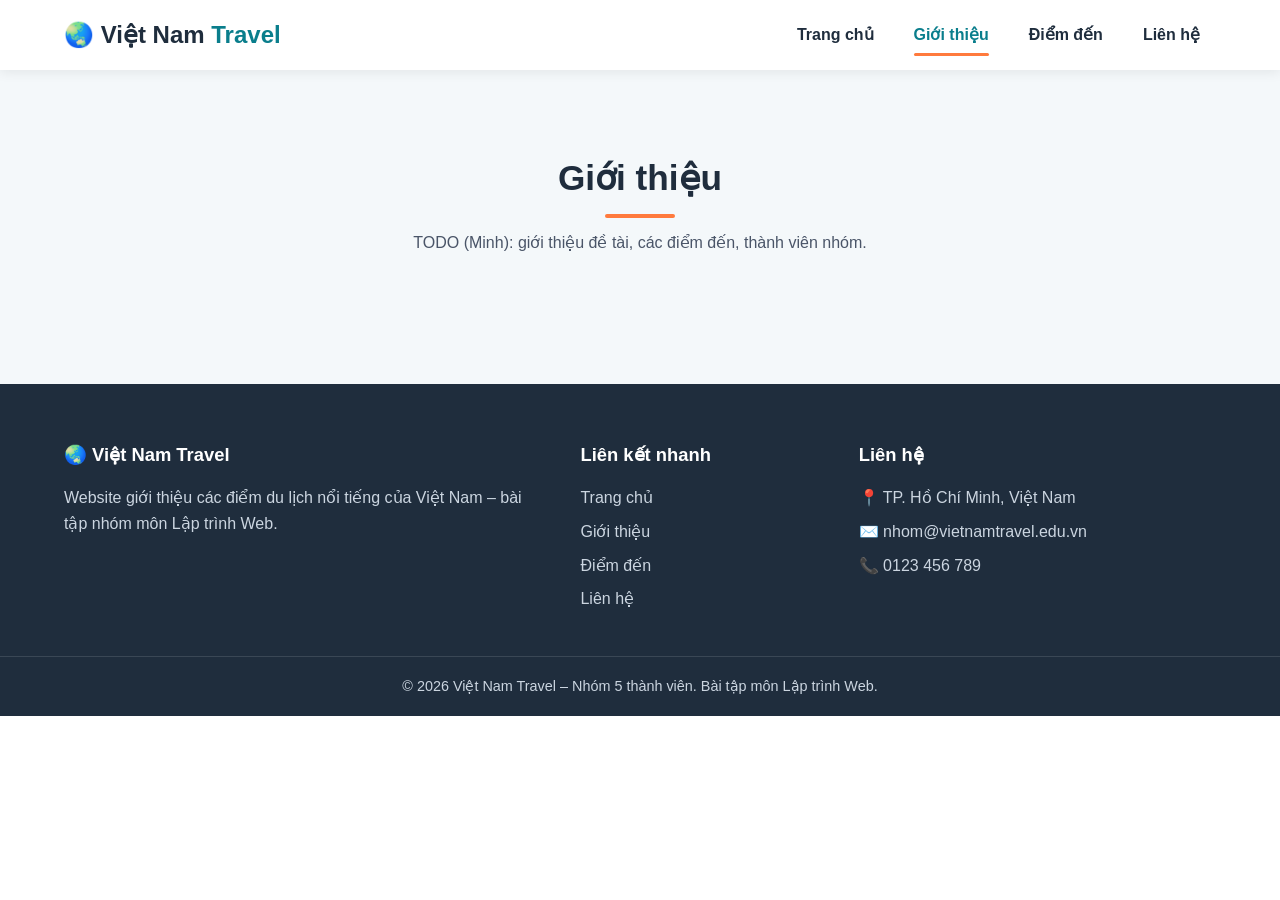
==== web-project/about.html @ 4f4246e4 "rebuild repository structure" ====
<!DOCTYPE html>
<html lang="vi">
<head>
 <meta charset="UTF-8">
 <meta name="viewport" content="width=device-width, initial-scale=1.0">
 <title>Giới thiệu - Việt Nam Travel</title>
 <link rel="stylesheet" href="css/style.css">
 <link rel="stylesheet" href="css/responsive.css">
</head>
<body>


 <!-- ========== NAVBAR (Vy - giữ nguyên) ========== -->
 <header class="navbar">
   <div class="container nav-inner">
     <a href="index.html" class="logo">🌏 Việt Nam <span>Travel</span></a>
     <input type="checkbox" id="nav-toggle" class="nav-toggle">
     <label for="nav-toggle" class="nav-burger" aria-label="Mở menu"><span></span></label>
     <nav class="nav-menu">
       <ul>
         <li><a href="index.html">Trang chủ</a></li>
         <li><a href="about.html" class="active">Giới thiệu</a></li>
         <li><a href="products.html">Điểm đến</a></li>
         <li><a href="contact.html">Liên hệ</a></li>
       </ul>
     </nav>
   </div>
 </header>


 <!-- ========== NỘI DUNG - MINH CODE TẠI ĐÂY ========== -->
 <main class="section">
   <div class="container">
     <div class="section-head">
       <h2>Giới thiệu</h2>
       <p>TODO (Minh): giới thiệu đề tài, các điểm đến, thành viên nhóm.</p>
     </div>
   </div>
 </main>


 <!-- ========== FOOTER (Vy - giữ nguyên) ========== -->
 <footer class="footer">
   <div class="container footer-grid">
     <div class="footer-col">
       <h4>🌏 Việt Nam Travel</h4>
       <p>Website giới thiệu các điểm du lịch nổi tiếng của Việt Nam – bài tập nhóm môn Lập trình Web.</p>
     </div>
     <div class="footer-col">
       <h4>Liên kết nhanh</h4>
       <ul>
         <li><a href="index.html">Trang chủ</a></li>
         <li><a href="about.html">Giới thiệu</a></li>
         <li><a href="products.html">Điểm đến</a></li>
         <li><a href="contact.html">Liên hệ</a></li>
       </ul>
     </div>
     <div class="footer-col">
       <h4>Liên hệ</h4>
       <ul>
         <li>📍 TP. Hồ Chí Minh, Việt Nam</li>
         <li>✉️ nhom@vietnamtravel.edu.vn</li>
         <li>📞 0123 456 789</li>
       </ul>
     </div>
   </div>
   <div class="footer-bottom">
     <p>&copy; 2026 Việt Nam Travel – Nhóm 5 thành viên. Bài tập môn Lập trình Web.</p>
   </div>
 </footer>


 <script src="https://code.jquery.com/jquery-3.7.1.min.js"></script>
 <script src="js/main.js"></script>
</body>
</html>
---- web-project/css/style.css ----
/* =====================================================
  style.css - Phụ trách: Vy
  Gồm: biến màu, reset, Navbar, Banner, Card, Footer,
       @keyframes & hover.
  Các trang khác (products, about, contact) có thể
  thêm style riêng ở cuối file hoặc dùng lại các class
  chung: .container, .section, .btn, .card...
  ===================================================== */


/* ---------- 1. BIẾN & RESET ---------- */
:root {
 --primary: #0a7e8c;
 --primary-dark: #075e69;
 --accent: #ff7a3d;
 --dark: #1f2d3d;
 --text: #4a5568;
 --light: #f4f8fa;
 --white: #ffffff;
 --radius: 14px;
 --shadow: 0 6px 20px rgba(0, 0, 0, 0.08);
 --shadow-hover: 0 14px 32px rgba(0, 0, 0, 0.18);
 --nav-height: 70px;
}


* {
 margin: 0;
 padding: 0;
 box-sizing: border-box;
}


html {
 scroll-behavior: smooth;
}


body {
 font-family: "Segoe UI", Roboto, Arial, sans-serif;
 color: var(--text);
 line-height: 1.6;
 background: var(--white);
}


img { max-width: 100%; display: block; }
a { text-decoration: none; color: inherit; }
ul { list-style: none; }


.container {
 width: 90%;
 max-width: 1200px;
 margin: 0 auto;
}


/* ---------- 2. NAVBAR ---------- */
.navbar {
 position: sticky;
 top: 0;
 z-index: 1000;
 height: var(--nav-height);
 background: var(--white);
 box-shadow: 0 2px 12px rgba(0, 0, 0, 0.08);
 animation: slideDown 0.6s ease both;
}


.nav-inner {
 height: 100%;
 display: flex;
 align-items: center;
 justify-content: space-between;
}


.logo {
 font-size: 1.5rem;
 font-weight: 700;
 color: var(--dark);
 transition: transform 0.3s;
}
.logo span { color: var(--primary); }
.logo:hover { transform: scale(1.05); }


.nav-menu ul {
 display: flex;
 gap: 8px;
}


.nav-menu a {
 position: relative;
 display: block;
 padding: 8px 16px;
 font-weight: 600;
 color: var(--dark);
 transition: color 0.3s;
}


/* gạch chân chạy ra khi hover */
.nav-menu a::after {
 content: "";
 position: absolute;
 left: 50%;
 bottom: 0;
 width: 0;
 height: 3px;
 background: var(--accent);
 border-radius: 3px;
 transition: width 0.3s, left 0.3s;
}
.nav-menu a:hover,
.nav-menu a.active { color: var(--primary); }
.nav-menu a:hover::after,
.nav-menu a.active::after {
 width: 70%;
 left: 15%;
}


/* nút hamburger (CSS thuần, không cần JS) */
.nav-toggle { display: none; }
.nav-burger {
 display: none;
 cursor: pointer;
 width: 30px;
 height: 22px;
 position: relative;
}
.nav-burger span,
.nav-burger span::before,
.nav-burger span::after {
 content: "";
 position: absolute;
 left: 0;
 width: 100%;
 height: 3px;
 background: var(--dark);
 border-radius: 3px;
 transition: transform 0.3s, top 0.3s, background 0.3s;
}
.nav-burger span { top: 9px; }
.nav-burger span::before { top: -9px; }
.nav-burger span::after { top: 9px; }


.nav-toggle:checked + .nav-burger span { background: transparent; }
.nav-toggle:checked + .nav-burger span::before { top: 0; transform: rotate(45deg); }
.nav-toggle:checked + .nav-burger span::after { top: 0; transform: rotate(-45deg); }


/* ---------- 3. BUTTON ---------- */
.btn {
 display: inline-block;
 padding: 13px 30px;
 border-radius: 50px;
 font-weight: 600;
 border: 2px solid transparent;
 cursor: pointer;
 transition: transform 0.3s, box-shadow 0.3s, background 0.3s, color 0.3s;
}
.btn:hover { transform: translateY(-4px); }


.btn-primary {
 background: var(--accent);
 color: var(--white);
 box-shadow: 0 6px 16px rgba(255, 122, 61, 0.4);
}
.btn-primary:hover {
 background: #ff6a24;
 box-shadow: 0 10px 22px rgba(255, 122, 61, 0.55);
}


.btn-outline {
 border-color: var(--white);
 color: var(--white);
}
.btn-outline:hover {
 background: var(--white);
 color: var(--primary-dark);
}


/* ---------- 4. BANNER ---------- */
.banner {
 position: relative;
 min-height: calc(100vh - var(--nav-height));
 display: flex;
 align-items: center;
 justify-content: center;
 text-align: center;
 overflow: hidden;
 color: var(--white);
 /* nền dự phòng nếu chưa có ảnh banner.jpg */
 background: linear-gradient(135deg, #0a7e8c, #1b4965);
}


/* ảnh banner phóng to chậm (Ken Burns) */
.banner::before {
 content: "";
 position: absolute;
 inset: 0;
 background: url("../images/banner.jpg") center / cover no-repeat;
 animation: zoomSlow 18s ease-in-out infinite alternate;
}


.banner-overlay {
 position: absolute;
 inset: 0;
 background: linear-gradient(180deg, rgba(0, 0, 0, 0.35), rgba(0, 40, 50, 0.65));
}


.banner-content {
 position: relative;
 z-index: 2;
 max-width: 780px;
 padding: 40px 20px;
}


.banner-sub {
 font-size: 1.1rem;
 letter-spacing: 4px;
 text-transform: uppercase;
 opacity: 0;
 animation: fadeInUp 0.9s ease 0.2s forwards;
}


.banner h1 {
 font-size: clamp(2.2rem, 6vw, 4rem);
 line-height: 1.2;
 margin: 10px 0 18px;
 opacity: 0;
 animation: fadeInUp 0.9s ease 0.5s forwards;
}
.banner h1 span { color: #ffd166; }


.banner-desc {
 font-size: 1.1rem;
 margin-bottom: 30px;
 opacity: 0;
 animation: fadeInUp 0.9s ease 0.8s forwards;
}


.banner-buttons {
 display: flex;
 flex-wrap: wrap;
 gap: 16px;
 justify-content: center;
 opacity: 0;
 animation: fadeInUp 0.9s ease 1.1s forwards;
}


.banner-buttons .btn-primary { animation: pulse 2.4s ease-in-out 2.2s infinite; }


.scroll-down {
 position: absolute;
 bottom: 18px;
 left: 50%;
 z-index: 2;
 transform: translateX(-50%);
 font-size: 2.6rem;
 line-height: 1;
 color: var(--white);
 animation: bounce 1.8s ease-in-out infinite;
}


/* ---------- 5. SECTION & CARD ---------- */
.section { padding: 80px 0; background: var(--light); }


.section-head {
 text-align: center;
 margin-bottom: 48px;
}
.section-head h2 {
 position: relative;
 display: inline-block;
 font-size: 2.2rem;
 color: var(--dark);
 padding-bottom: 12px;
}
.section-head h2::after {
 content: "";
 position: absolute;
 left: 50%;
 bottom: 0;
 width: 70px;
 height: 4px;
 background: var(--accent);
 border-radius: 4px;
 transform: translateX(-50%);
}
.section-head p { margin-top: 12px; }


.card-grid {
 display: grid;
 grid-template-columns: repeat(3, 1fr);
 gap: 30px;
}


.card {
 background: var(--white);
 border-radius: var(--radius);
 overflow: hidden;
 box-shadow: var(--shadow);
 transition: transform 0.35s, box-shadow 0.35s;
 opacity: 0;
 animation: fadeInUp 0.8s ease forwards;
}
/* hiện lần lượt từng thẻ */
.card:nth-child(1) { animation-delay: 0.1s; }
.card:nth-child(2) { animation-delay: 0.25s; }
.card:nth-child(3) { animation-delay: 0.4s; }
.card:nth-child(4) { animation-delay: 0.55s; }
.card:nth-child(5) { animation-delay: 0.7s; }
.card:nth-child(6) { animation-delay: 0.85s; }


.card:hover {
 transform: translateY(-10px);
 box-shadow: var(--shadow-hover);
}


.card-img {
 position: relative;
 height: 230px;
 overflow: hidden;
 background: linear-gradient(135deg, #7fc8d1, #0a7e8c); /* nền khi chưa có ảnh */
}
.card-img img {
 width: 100%;
 height: 100%;
 object-fit: cover;
 transition: transform 0.6s;
}
.card:hover .card-img img { transform: scale(1.12) rotate(1deg); }


.card-tag {
 position: absolute;
 top: 14px;
 left: 14px;
 padding: 4px 14px;
 border-radius: 50px;
 font-size: 0.8rem;
 font-weight: 600;
 background: var(--accent);
 color: var(--white);
}


.card-body { padding: 22px; }
.card-body h3 {
 color: var(--dark);
 margin-bottom: 8px;
 transition: color 0.3s;
}
.card:hover .card-body h3 { color: var(--primary); }
.card-body p { font-size: 0.95rem; margin-bottom: 14px; }


.card-link {
 display: inline-block;
 font-weight: 600;
 color: var(--primary);
 transition: transform 0.3s, color 0.3s;
}
.card-link:hover {
 color: var(--accent);
 transform: translateX(6px);
}


.section-more { text-align: center; margin-top: 50px; }


/* ---------- 6. FOOTER ---------- */
.footer {
 background: var(--dark);
 color: #cbd5e0;
}


.footer-grid {
 display: grid;
 grid-template-columns: 2fr 1fr 1.5fr;
 gap: 40px;
 padding: 56px 0 36px;
}


.footer-col h4 {
 color: var(--white);
 font-size: 1.15rem;
 margin-bottom: 16px;
}
.footer-col li { margin-bottom: 8px; }


.footer-col a {
 display: inline-block;
 transition: color 0.3s, transform 0.3s;
}
.footer-col a:hover {
 color: var(--accent);
 transform: translateX(6px);
}


.footer-bottom {
 text-align: center;
 padding: 18px 0;
 font-size: 0.9rem;
 border-top: 1px solid rgba(255, 255, 255, 0.12);
}


/* ---------- 7. KEYFRAMES ---------- */
@keyframes fadeInUp {
 from { opacity: 0; transform: translateY(40px); }
 to   { opacity: 1; transform: translateY(0); }
}


@keyframes slideDown {
 from { transform: translateY(-100%); }
 to   { transform: translateY(0); }
}


@keyframes zoomSlow {
 from { transform: scale(1); }
 to   { transform: scale(1.15); }
}


@keyframes bounce {
 0%, 100% { transform: translate(-50%, 0); }
 50%      { transform: translate(-50%, 12px); }
}


@keyframes pulse {
 0%, 100% { box-shadow: 0 6px 16px rgba(255, 122, 61, 0.4); }
 50%      { box-shadow: 0 0 0 14px rgba(255, 122, 61, 0); }
}


/* ---------- 8. NAVBAR TRÊN MOBILE (tối thiểu để menu dùng được) ----------
  Minh có thể chuyển/mở rộng phần này sang responsive.css */
@media (max-width: 768px) {
 .nav-burger { display: block; }


 .nav-menu {
   position: absolute;
   top: var(--nav-height);
   left: 0;
   width: 100%;
   background: var(--white);
   box-shadow: 0 10px 14px rgba(0, 0, 0, 0.08);
   max-height: 0;
   overflow: hidden;
   transition: max-height 0.4s ease;
 }
 .nav-menu ul {
   flex-direction: column;
   gap: 0;
   padding: 8px 0;
 }
 .nav-menu a { padding: 14px 24px; }
 .nav-toggle:checked ~ .nav-menu { max-height: 400px; }
}
---- web-project/css/responsive.css ----
/* =====================================================
  responsive.css - Phụ trách: Minh
  Viết quy tắc cho: desktop (>1024px), tablet (<=1024px),
  mobile (<=768px, <=480px).
  Lưu ý: Vy đã viết sẵn menu hamburger tối thiểu ở cuối
  style.css (mục 8) - Minh có thể chuyển về đây.
  ===================================================== */


/* TABLET */
@media (max-width: 1024px) {
 /* TODO (Minh) */
}


/* MOBILE */
@media (max-width: 768px) {
 /* TODO (Minh) */
}


/* MOBILE NHỎ */
@media (max-width: 480px) {
 /* TODO (Minh) */
}
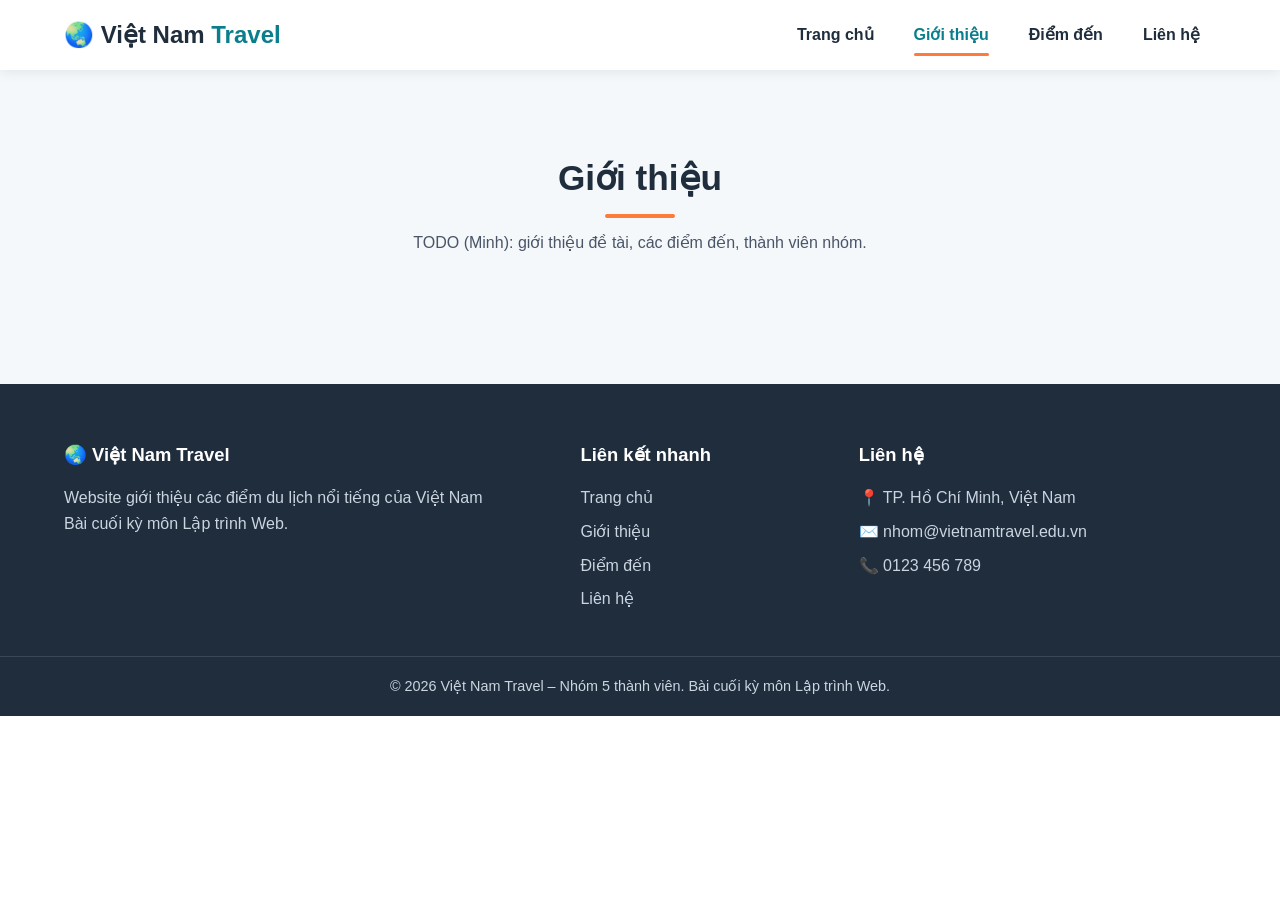
==== commit 237ad349: "them dang ki, dang nhap vao giao dien" ====
--- a/web-project/about.html
+++ b/web-project/about.html
@@ -44,7 +44,8 @@
    <div class="container footer-grid">
      <div class="footer-col">
        <h4>🌏 Việt Nam Travel</h4>
-       <p>Website giới thiệu các điểm du lịch nổi tiếng của Việt Nam – bài tập nhóm môn Lập trình Web.</p>
+       <p>Website giới thiệu các điểm du lịch nổi tiếng của Việt Nam </p>
+       <p>Bài cuối kỳ môn Lập trình Web.</p>
      </div>
      <div class="footer-col">
        <h4>Liên kết nhanh</h4>
@@ -65,7 +66,7 @@
      </div>
    </div>
    <div class="footer-bottom">
-     <p>&copy; 2026 Việt Nam Travel – Nhóm 5 thành viên. Bài tập môn Lập trình Web.</p>
+     <p>&copy; 2026 Việt Nam Travel – Nhóm 5 thành viên. Bài cuối kỳ môn Lập trình Web.</p>
    </div>
  </footer>
 
--- a/web-project/css/style.css
+++ b/web-project/css/style.css
@@ -187,6 +187,54 @@
  color: var(--primary-dark);
 }
 
+/*ĐĂNG KÍ - ĐĂNG NHẬP*/
+.nav-inner {
+  display: flex;
+  align-items: center;
+  justify-content: space-between;
+  gap: 16px;
+}
+
+.nav-auth {
+  display: flex;
+  align-items: center;
+  gap: 10px;
+  flex-shrink: 0;
+}
+
+.btn-auth {
+  display: inline-block;
+  padding: 7px 16px;
+  border-radius: 999px;
+  font-size: 0.9rem;
+  font-weight: 600;
+  text-decoration: none;
+  transition: all 0.25s ease;
+  white-space: nowrap;
+}
+
+.btn-register {
+  background: var(--accent);
+  color: var(--white);
+  border: 1.5px solid var(--accent);
+}
+
+.btn-register:hover {
+  opacity: 0.92;
+  transform: translateY(-1px);
+}
+
+.btn-login {
+  background: transparent;
+  color: var(--primary);
+  border: 1.5px solid var(--primary);
+}
+
+.btn-login:hover {
+  background: var(--primary);
+  color: var(--white);
+}
+
 
 /* ---------- 4. BANNER ---------- */
 .banner {
@@ -202,20 +250,31 @@
  background: linear-gradient(135deg, #0a7e8c, #1b4965);
 }
 
+.banner-video {
+  position: absolute;
+  inset: 0;
+  width: 100%;
+  height: 100%;
+  object-fit: cover;
+  z-index: 0;
+  pointer-events: none;
+}
 
 /* ảnh banner phóng to chậm (Ken Burns) */
-.banner::before {
+/*.banner::before {
  content: "";
  position: absolute;
  inset: 0;
  background: url("../images/banner.jpg") center / cover no-repeat;
  animation: zoomSlow 18s ease-in-out infinite alternate;
 }
+ */
 
 
 .banner-overlay {
  position: absolute;
  inset: 0;
+ z-index: 1;
  background: linear-gradient(180deg, rgba(0, 0, 0, 0.35), rgba(0, 40, 50, 0.65));
 }
 
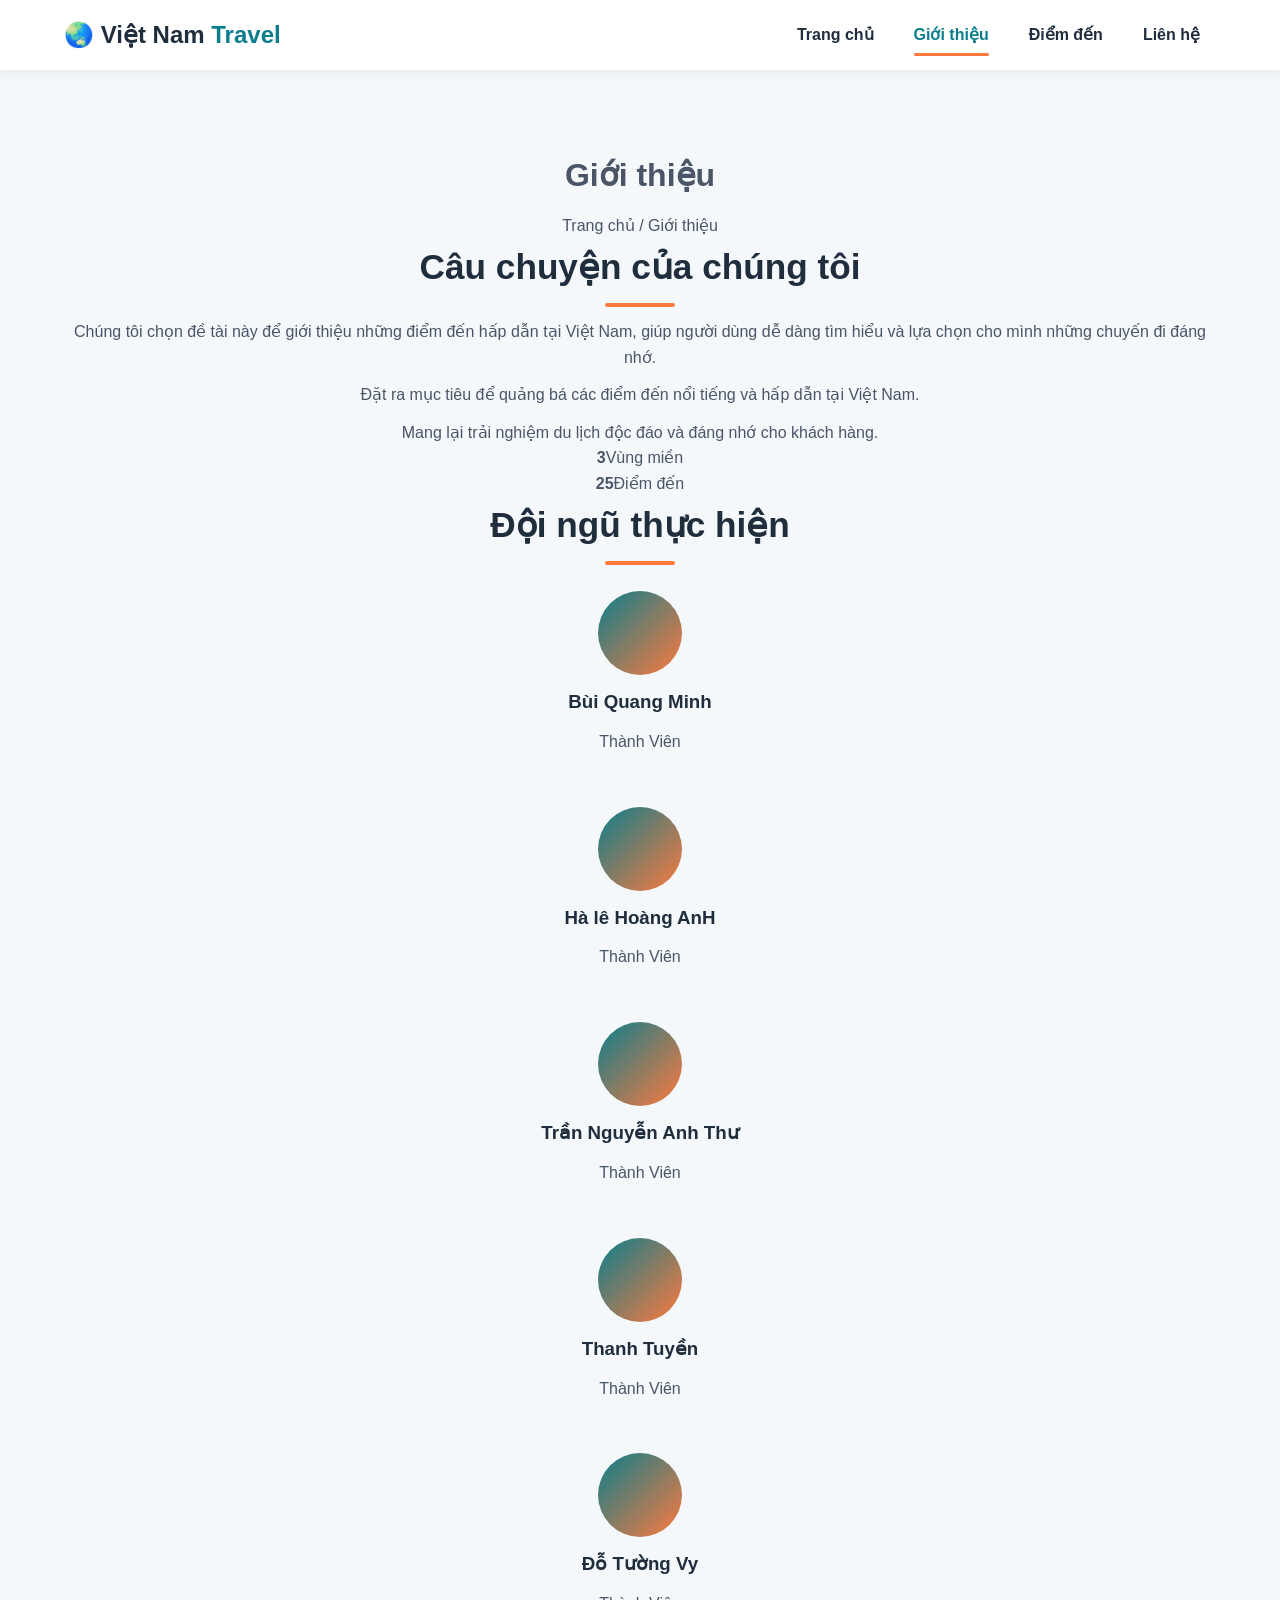
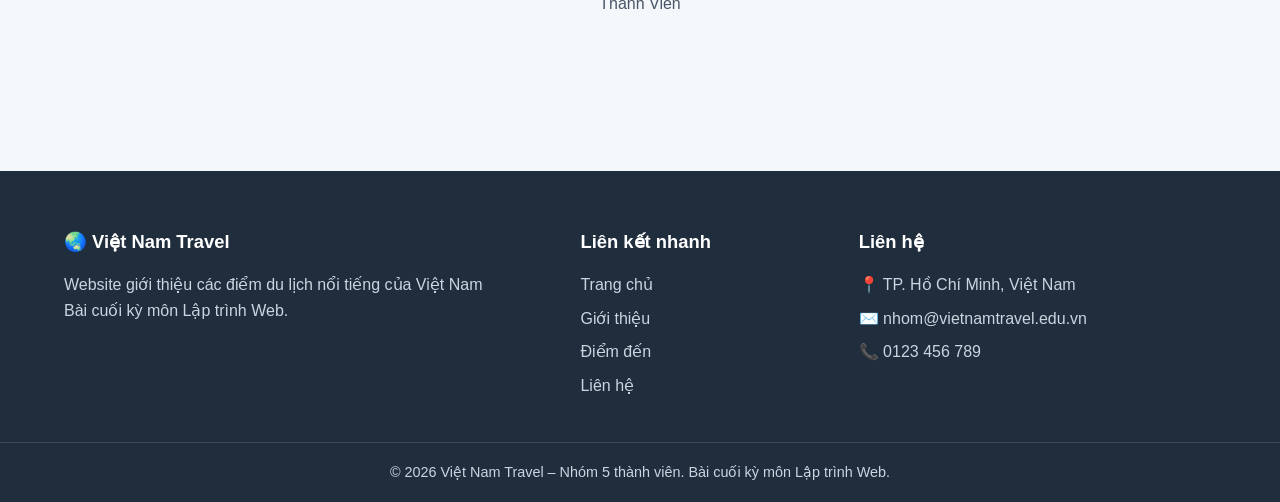
==== commit 64d7d79d: "Enhance about.html with project and team details Added content about the project and team members to" ====
--- a/web-project/about.html
+++ b/web-project/about.html
@@ -32,11 +32,25 @@
  <main class="section">
    <div class="container">
      <div class="section-head">
-       <h2>Giới thiệu</h2>
-       <p>TODO (Minh): giới thiệu đề tài, các điểm đến, thành viên nhóm.</p>
-     </div>
-   </div>
- </main>
+       <header class="page-head"><div class="wrap"><h1>Giới thiệu</h1><p class="crumb"><a href="index.html">Trang chủ</a> / Giới thiệu</p></div></header>
+<section class="wrap sec two-col">
+  <div class="ph-img"><img src="images/about.jpg" alt="" onerror="this.remove()"></div>
+  <div><h2>Câu chuyện của chúng tôi</h2>
+  <p>Chúng tôi chọn đề tài này để giới thiệu những điểm đến hấp dẫn tại Việt Nam, giúp người dùng dễ dàng tìm hiểu và lựa chọn cho mình những chuyến đi đáng nhớ.</p><p>Đặt ra mục tiêu để quảng bá các điểm đến nổi tiếng và hấp dẫn tại Việt Nam.</p><p> Mang lại trải nghiệm du lịch độc đáo và đáng nhớ cho khách hàng.</p></div>
+</section>
+<section class="stats"><div class="wrap stat-row">
+  <div><b>3</b><span>Vùng miền</span></div>
+  <div><b id="st-tours">25</b><span>Điểm đến</span></div>
+</div></section>
+<section class="wrap sec"><h2 class="sec-title">Đội ngũ thực hiện</h2>
+  <div class="team">
+    <div class="member"><div class="avatar"></div><h3>Bùi Quang Minh</h3><p>Thành Viên</p></div>
+   <div class="member"><div class="avatar"></div><h3>Hà lê Hoàng AnH</h3><p>Thành Viên</p></div>
+   <div class="member"><div class="avatar"></div><h3>Trần Nguyễn Anh Thư</h3><p>Thành Viên</p></div>
+   <div class="member"><div class="avatar"></div><h3>Thanh Tuyền</h3><p>Thành Viên</p></div>
+   <div class="member"><div class="avatar"></div><h3>Đỗ Tường Vy</h3><p>Thành Viên</p></div>
+  </div></section>
+</main><footer id="site-footer"></footer><script src="https://cdnjs.cloudflare.com/ajax/libs/jquery/3.7.1/jquery.min.js"></script><script src="js/main.js"></script></body></html>
 
 
  <!-- ========== FOOTER (Vy - giữ nguyên) ========== -->
--- a/web-project/css/style.css
+++ b/web-project/css/style.css
@@ -551,4 +551,297 @@
  .nav-toggle:checked ~ .nav-menu { max-height: 400px; }
 }
 
-
+/*-------9. TRANG CON - DÙNG CHUNG-------*/
+button.btn { font-family: inherit; font-size: 1rem; }
+.btn-small { padding: 7px 18px; font-size: 0.9rem !important; }
+.btn-block { display: block; width: 100%; }
+.btn-outline-dark {
+ border-color: #cbd5e0;
+ color: var(--text);
+ background: var(--white);
+}
+.btn-outline-dark:hover { border-color: var(--primary); color: var(--primary); }
+
+
+.section-white { background: var(--white); }
+
+
+.page-hero {
+ position: relative;
+ overflow: hidden;
+ text-align: center;
+ color: var(--white);
+ padding: 70px 20px 60px;
+ background: linear-gradient(135deg, #0a7e8c, #1b4965);
+}
+.page-hero::after {
+ content: "";
+ position: absolute;
+ top: -120px;
+ right: -80px;
+ width: 320px;
+ height: 320px;
+ border-radius: 50%;
+ background: rgba(255, 255, 255, 0.07);
+ animation: float 8s ease-in-out infinite;
+}
+.page-hero h1 {
+ position: relative;
+ z-index: 1;
+ font-size: clamp(2rem, 5vw, 3rem);
+ animation: fadeInUp 0.8s ease both;
+}
+.page-hero p {
+ position: relative;
+ z-index: 1;
+ margin-top: 10px;
+ opacity: 0.9;
+ animation: fadeInUp 0.8s ease 0.2s both;
+}
+
+
+@keyframes float {
+ 0%, 100% { transform: translateY(0); }
+ 50%      { transform: translateY(30px); }
+}
+@keyframes popIn {
+ from { opacity: 0; transform: scale(0.85); }
+ to   { opacity: 1; transform: scale(1); }
+}
+
+
+/* ----- Form dùng chung ----- */
+.form-group { margin-bottom: 16px; }
+.form-group label {
+ display: block;
+ margin-bottom: 6px;
+ font-weight: 600;
+ color: var(--dark);
+}
+.form-group input,
+.form-group select,
+.form-group textarea {
+ width: 100%;
+ padding: 11px 14px;
+ border: 2px solid #dbe4ea;
+ border-radius: 10px;
+ background: var(--white);
+ font: inherit;
+ color: var(--dark);
+ outline: none;
+ transition: border-color 0.3s, box-shadow 0.3s;
+}
+.form-group input:focus,
+.form-group select:focus,
+.form-group textarea:focus {
+ border-color: var(--primary);
+ box-shadow: 0 0 0 3px rgba(10, 126, 140, 0.15);
+}
+.form-group textarea { min-height: 110px; resize: vertical; }
+
+
+.msg {
+ display: none;
+ margin-top: 14px;
+ padding: 10px 14px;
+ border-radius: 10px;
+ font-size: 0.95rem;
+}
+.msg.success { background: #e6f7ee; color: #1d7a46; }
+.msg.error   { background: #fdeaea; color: #b83232; }
+
+
+/* ----- Trang Điểm đến (Thư) ----- */
+.toolbar { display: flex; flex-direction: column; gap: 16px; margin-bottom: 26px; }
+.toolbar-top { display: flex; gap: 14px; }
+.search-box { flex: 1; min-width: 0; }
+.search-box input {
+ width: 100%;
+ padding: 13px 22px;
+ border: 2px solid #dbe4ea;
+ border-radius: 50px;
+ font: inherit;
+ outline: none;
+ transition: border-color 0.3s, box-shadow 0.3s;
+}
+.search-box input:focus {
+ border-color: var(--primary);
+ box-shadow: 0 0 0 4px rgba(10, 126, 140, 0.15);
+}
+
+
+.filter-row { display: flex; flex-wrap: wrap; align-items: center; gap: 10px; }
+.filter-label { margin-right: 4px; font-weight: 600; color: var(--dark); }
+.filter-btn {
+ padding: 8px 18px;
+ border: 2px solid #dbe4ea;
+ border-radius: 50px;
+ background: var(--white);
+ font: inherit;
+ font-weight: 600;
+ font-size: 0.92rem;
+ color: var(--text);
+ cursor: pointer;
+ transition: transform 0.25s, background 0.25s, color 0.25s, border-color 0.25s;
+}
+.filter-btn:hover { transform: translateY(-3px); border-color: var(--primary); color: var(--primary); }
+.filter-btn.active { background: var(--primary); border-color: var(--primary); color: var(--white); }
+
+
+.result-info { margin-bottom: 20px; font-size: 0.95rem; }
+.empty-msg { display: none; padding: 40px 0; text-align: center; }
+.empty-msg p { margin-bottom: 14px; font-size: 1.1rem; }
+
+
+.card-cat {
+ display: inline-block;
+ margin-bottom: 8px;
+ padding: 2px 12px;
+ border-radius: 50px;
+ background: #e3f3f5;
+ font-size: 0.8rem;
+ font-weight: 600;
+ color: var(--primary-dark);
+}
+.card-actions { display: flex; align-items: center; justify-content: space-between; }
+.card-new { font-size: 0.85rem; font-weight: 600; color: var(--accent); }
+.btn-delete {
+ border: none;
+ background: none;
+ font: inherit;
+ font-size: 0.85rem;
+ font-weight: 600;
+ color: #e53e3e;
+ cursor: pointer;
+ transition: transform 0.25s;
+}
+.btn-delete:hover { transform: scale(1.12); text-decoration: underline; }
+
+
+/* Modal */
+.modal {
+ position: fixed;
+ inset: 0;
+ z-index: 2000;
+ display: none;
+ align-items: center;
+ justify-content: center;
+ padding: 20px;
+ background: rgba(0, 0, 0, 0.55);
+}
+.modal.open { display: flex; }
+.modal-box {
+ position: relative;
+ width: 100%;
+ max-width: 520px;
+ max-height: 92vh;
+ overflow-y: auto;
+ padding: 30px;
+ border-radius: var(--radius);
+ background: var(--white);
+ animation: popIn 0.35s ease;
+}
+.modal-box h3 { margin-bottom: 20px; color: var(--dark); font-size: 1.4rem; }
+.modal-close {
+ position: absolute;
+ top: 10px;
+ right: 16px;
+ border: none;
+ background: none;
+ font-size: 2rem;
+ line-height: 1;
+ color: #888;
+ cursor: pointer;
+ transition: transform 0.3s, color 0.3s;
+}
+.modal-close:hover { transform: rotate(90deg); color: var(--accent); }
+.modal-buttons { display: flex; justify-content: flex-end; gap: 12px; }
+
+
+/* ----- Trang Giới thiệu (Minh) ----- */
+.about-text { max-width: 820px; margin: 0 auto; text-align: center; font-size: 1.05rem; }
+.goal-list { display: grid; grid-template-columns: repeat(3, 1fr); gap: 24px; margin-top: 36px; }
+.goal {
+ padding: 28px 22px;
+ border-radius: var(--radius);
+ background: var(--light);
+ text-align: center;
+ transition: transform 0.35s, box-shadow 0.35s;
+}
+.goal:hover { transform: translateY(-8px); box-shadow: var(--shadow-hover); }
+.goal .icon { display: block; margin-bottom: 10px; font-size: 2.3rem; }
+.goal h3 { margin-bottom: 8px; color: var(--dark); }
+
+
+.team-grid { display: grid; grid-template-columns: repeat(5, 1fr); gap: 20px; }
+.member {
+ padding: 26px 16px;
+ border-radius: var(--radius);
+ background: var(--light);
+ text-align: center;
+ transition: transform 0.35s, box-shadow 0.35s;
+}
+.member:hover { transform: translateY(-8px); box-shadow: var(--shadow-hover); }
+.avatar {
+ display: flex;
+ align-items: center;
+ justify-content: center;
+ width: 84px;
+ height: 84px;
+ margin: 0 auto 12px;
+ border-radius: 50%;
+ background: linear-gradient(135deg, var(--primary), var(--accent));
+ font-size: 2rem;
+ font-weight: 700;
+ color: var(--white);
+ transition: transform 0.6s;
+}
+.member:hover .avatar { transform: rotate(360deg); }
+.member h3 { color: var(--dark); }
+.member .role { margin: 2px 0 8px; font-size: 0.88rem; font-weight: 600; color: var(--primary); }
+.member .task { margin-bottom: 8px; font-size: 0.9rem; }
+.member small { color: #8a97a5; }
+
+
+/* ----- Trang Liên hệ (Tuyền) ----- */
+.contact-grid { display: grid; grid-template-columns: 1fr 1fr; gap: 30px; align-items: start; }
+.panel {
+ padding: 30px;
+ border-radius: var(--radius);
+ background: var(--white);
+ box-shadow: var(--shadow);
+}
+.panel h3 { margin-bottom: 16px; color: var(--dark); font-size: 1.3rem; }
+.info-list { margin-bottom: 22px; }
+.info-list li { margin-bottom: 8px; }
+
+
+.account-status {
+ display: flex;
+ align-items: center;
+ justify-content: space-between;
+ flex-wrap: wrap;
+ gap: 10px;
+ margin-bottom: 18px;
+ padding: 12px 16px;
+ border-radius: 10px;
+ background: var(--light);
+}
+.tabs { display: flex; flex-wrap: wrap; gap: 6px; margin-bottom: 20px; border-bottom: 2px solid #e2e8f0; }
+.tab-btn {
+ margin-bottom: -2px;
+ padding: 10px 16px;
+ border: none;
+ border-bottom: 3px solid transparent;
+ background: none;
+ font: inherit;
+ font-weight: 600;
+ color: var(--text);
+ cursor: pointer;
+ transition: color 0.3s, border-color 0.3s;
+}
+.tab-btn:hover { color: var(--primary); }
+.tab-btn.active { color: var(--primary); border-bottom-color: var(--accent); }
+.tab-panel { display: none; }
+.tab-panel.active { display: block; animation: fadeInUp 0.4s ease; }
+
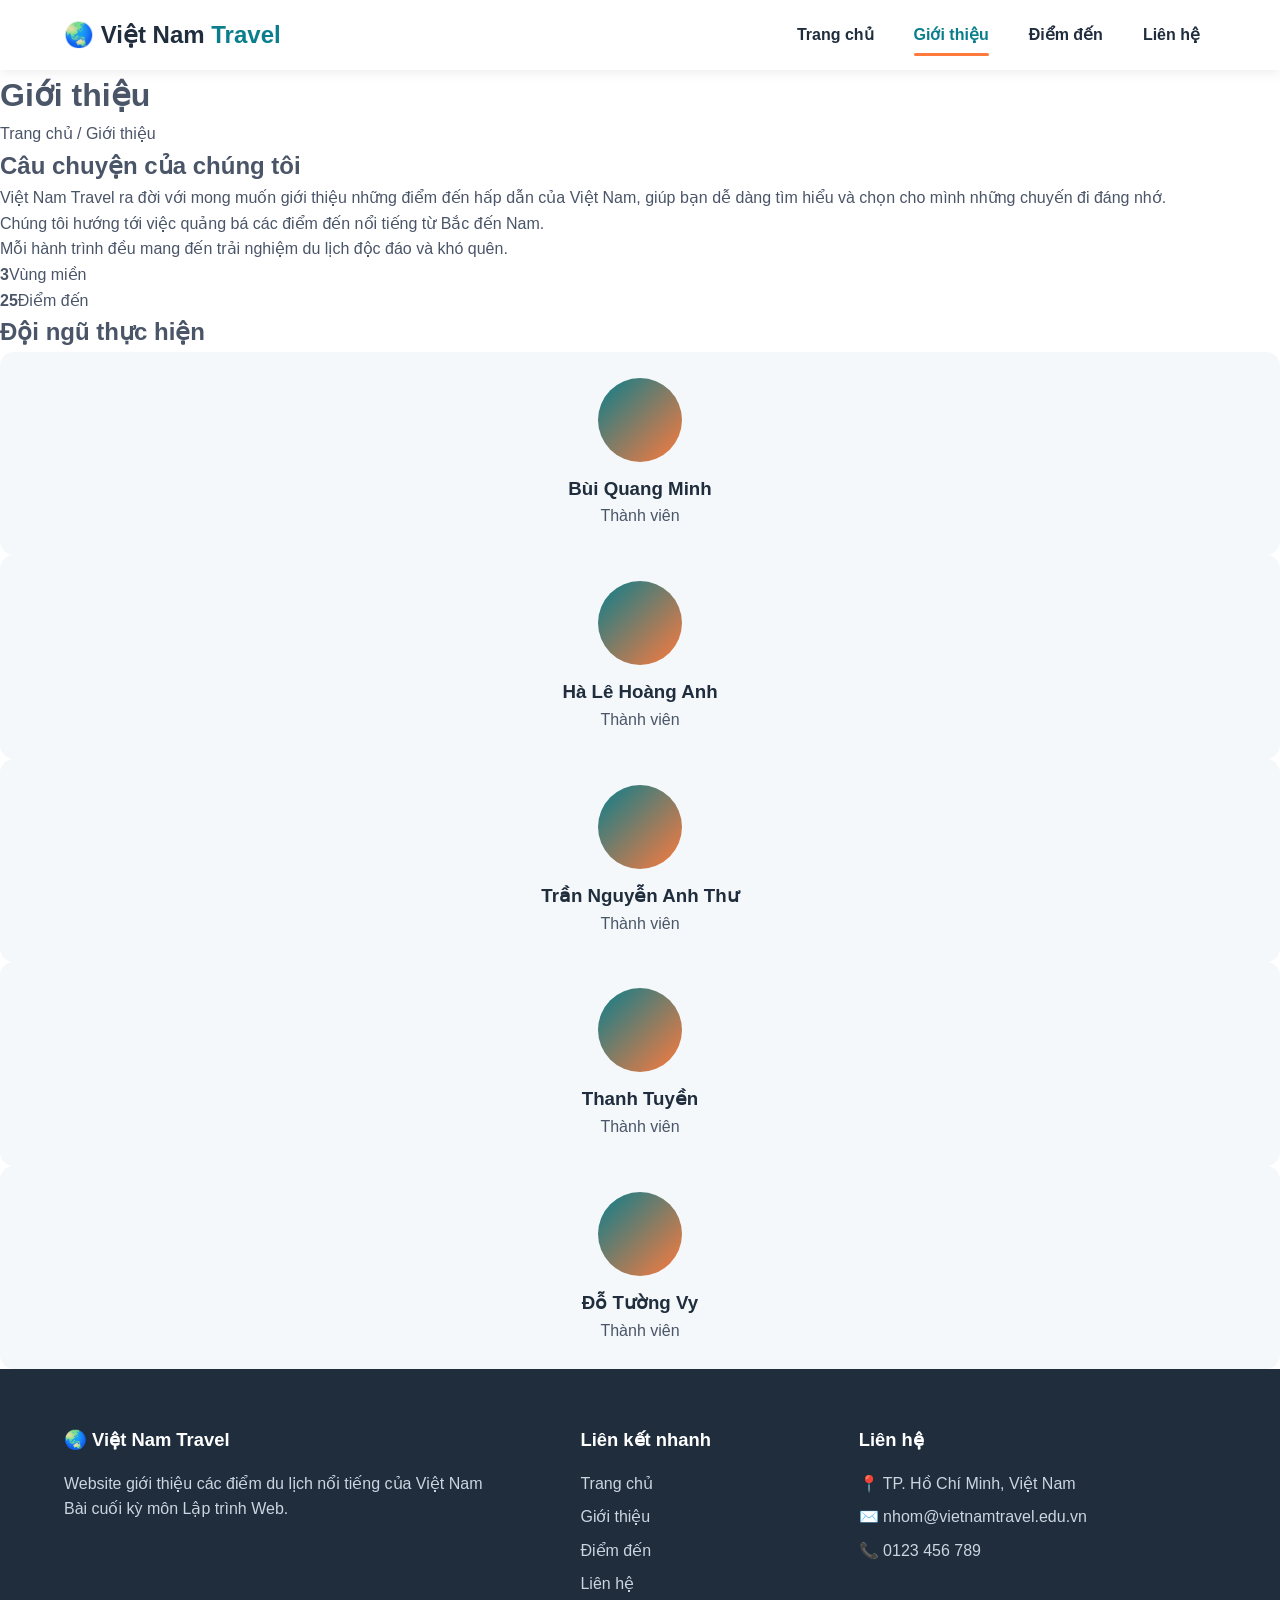
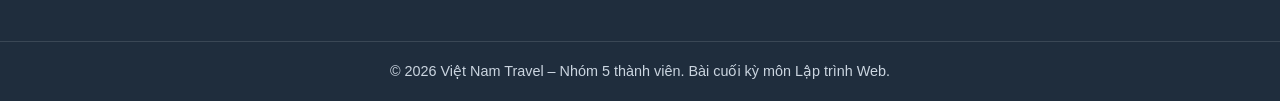
==== commit 01a35844: "Refactor about.html structure and content" ====
--- a/web-project/about.html
+++ b/web-project/about.html
@@ -29,29 +29,45 @@
 
 
  <!-- ========== NỘI DUNG - MINH CODE TẠI ĐÂY ========== -->
- <main class="section">
-   <div class="container">
-     <div class="section-head">
-       <header class="page-head"><div class="wrap"><h1>Giới thiệu</h1><p class="crumb"><a href="index.html">Trang chủ</a> / Giới thiệu</p></div></header>
-<section class="wrap sec two-col">
-  <div class="ph-img"><img src="images/about.jpg" alt="" onerror="this.remove()"></div>
-  <div><h2>Câu chuyện của chúng tôi</h2>
-  <p>Chúng tôi chọn đề tài này để giới thiệu những điểm đến hấp dẫn tại Việt Nam, giúp người dùng dễ dàng tìm hiểu và lựa chọn cho mình những chuyến đi đáng nhớ.</p><p>Đặt ra mục tiêu để quảng bá các điểm đến nổi tiếng và hấp dẫn tại Việt Nam.</p><p> Mang lại trải nghiệm du lịch độc đáo và đáng nhớ cho khách hàng.</p></div>
-</section>
-<section class="stats"><div class="wrap stat-row">
-  <div><b>3</b><span>Vùng miền</span></div>
-  <div><b id="st-tours">25</b><span>Điểm đến</span></div>
-</div></section>
-<section class="wrap sec"><h2 class="sec-title">Đội ngũ thực hiện</h2>
-  <div class="team">
-    <div class="member"><div class="avatar"></div><h3>Bùi Quang Minh</h3><p>Thành Viên</p></div>
-   <div class="member"><div class="avatar"></div><h3>Hà lê Hoàng AnH</h3><p>Thành Viên</p></div>
-   <div class="member"><div class="avatar"></div><h3>Trần Nguyễn Anh Thư</h3><p>Thành Viên</p></div>
-   <div class="member"><div class="avatar"></div><h3>Thanh Tuyền</h3><p>Thành Viên</p></div>
-   <div class="member"><div class="avatar"></div><h3>Đỗ Tường Vy</h3><p>Thành Viên</p></div>
-  </div></section>
-</main><footer id="site-footer"></footer><script src="https://cdnjs.cloudflare.com/ajax/libs/jquery/3.7.1/jquery.min.js"></script><script src="js/main.js"></script></body></html>
+<main>
+  <header class="page-head">
+    <div class="wrap">
+      <h1>Giới thiệu</h1>
+      <p class="crumb"><a href="index.html">Trang chủ</a> / Giới thiệu</p>
+    </div>
+  </header>
 
+  <section class="wrap sec two-col">
+    <div class="ph-img">
+      <img src="images/about.jpg" alt="Phong cảnh du lịch Việt Nam" onerror="this.remove()">
+    </div>
+    <div>
+      <h2>Câu chuyện của chúng tôi</h2>
+<p>Việt Nam Travel ra đời với mong muốn giới thiệu những điểm đến hấp dẫn của Việt Nam, giúp bạn dễ dàng tìm hiểu và chọn cho mình những chuyến đi đáng nhớ.</p>
+<p>Chúng tôi hướng tới việc quảng bá các điểm đến nổi tiếng từ Bắc đến Nam.</p>
+<p>Mỗi hành trình đều mang đến trải nghiệm du lịch độc đáo và khó quên.</p>
+    </div>
+  </section>
+
+  <section class="stats">
+    <div class="wrap stat-row">
+      <div><b>3</b><span>Vùng miền</span></div>
+      <div><b id="st-tours">25</b><span>Điểm đến</span></div>
+    </div>
+  </section>
+
+  <section class="wrap sec">
+    <h2 class="sec-title">Đội ngũ thực hiện</h2>
+    <div class="team">
+      <div class="member"><div class="avatar"></div><h3>Bùi Quang Minh</h3><p>Thành viên</p></div>
+      <div class="member"><div class="avatar"></div><h3>Hà Lê Hoàng Anh</h3><p>Thành viên</p></div>
+      <div class="member"><div class="avatar"></div><h3>Trần Nguyễn Anh Thư</h3><p>Thành viên</p></div>
+      <div class="member"><div class="avatar"></div><h3>Thanh Tuyền</h3><p>Thành viên</p></div>
+      <div class="member"><div class="avatar"></div><h3>Đỗ Tường Vy</h3><p>Thành viên</p></div>
+    </div>
+  </section>
+</main>
+<!-- ========== HẾT PHẦN CỦA MINH ========== -->
 
  <!-- ========== FOOTER (Vy - giữ nguyên) ========== -->
  <footer class="footer">
